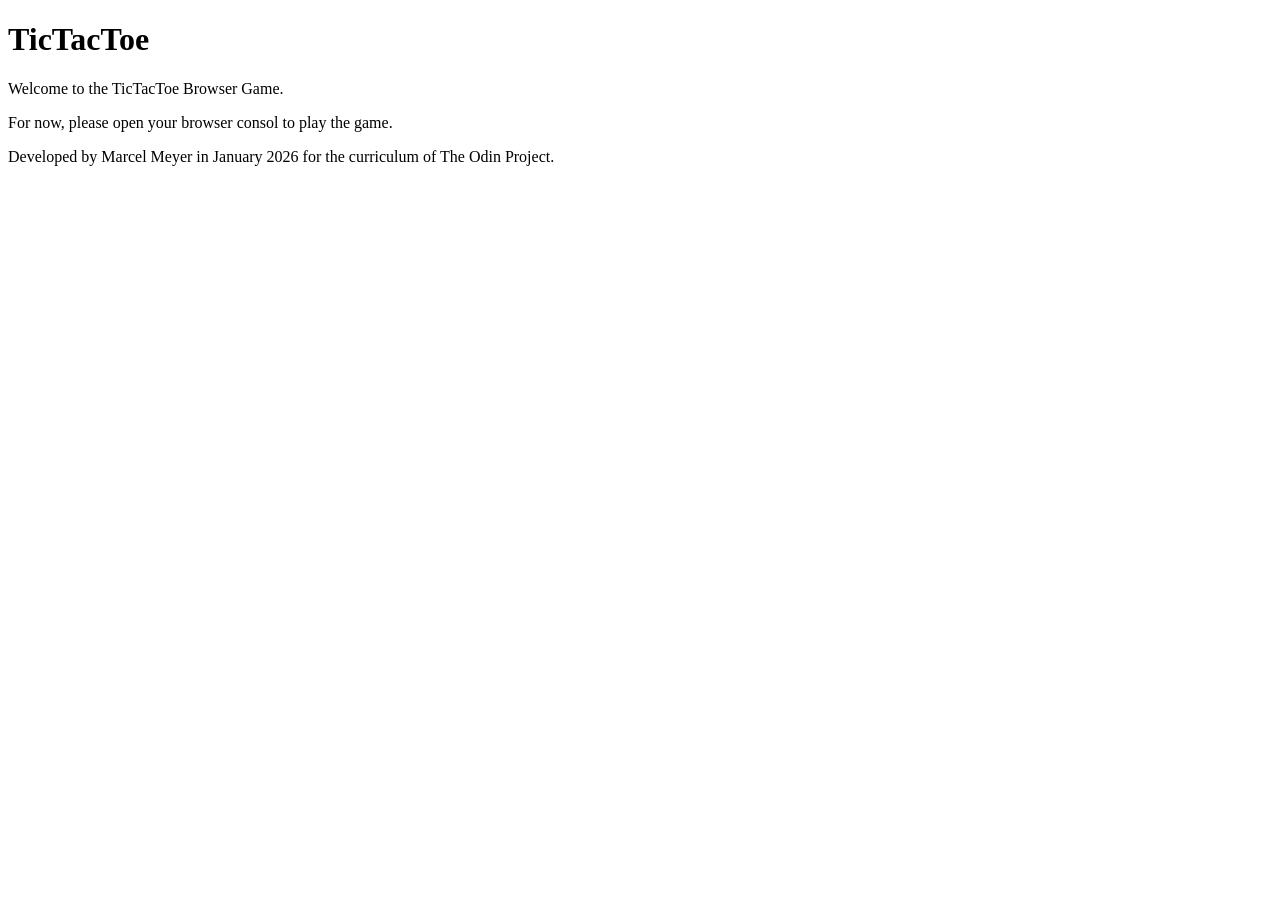
==== index.html @ 03e4756e "setup basic project files" ====
<!DOCTYPE html>
<html lang="en">
<head>
    <meta charset="UTF-8">
    <meta name="viewport" content="width=device-width, initial-scale=1.0">
    <title>TicTacToe Browser Game - The Odin Project</title>
    <link rel="stylesheet" href="./style.css">
    <script src="./game.js" defer async></script>
</head>
<body>
    <nav></nav>
    <main>
        <h1>TicTacToe</h1>
        <p>Welcome to the TicTacToe Browser Game.</p>
        <p>For now, please open your browser consol to play the game.</p>
    </main>
    <footer>
        <div>Developed by Marcel Meyer in January 2026 for the curriculum of The Odin Project.</div>
    </footer>
</body>
</html>
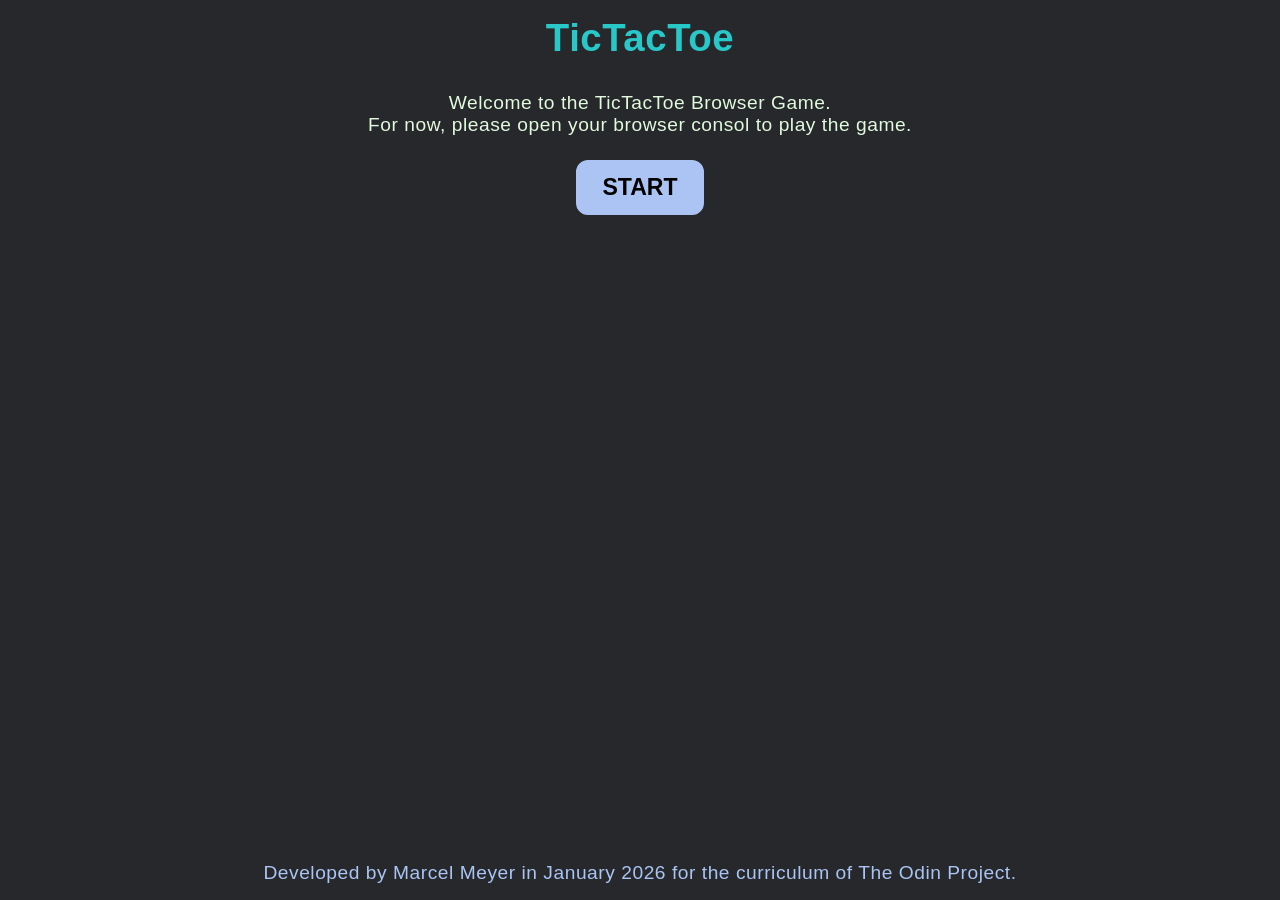
==== commit b88db7c5: "basic page setup + game logic" ====
--- a/index.html
+++ b/index.html
@@ -10,12 +10,16 @@
 <body>
     <nav></nav>
     <main>
-        <h1>TicTacToe</h1>
+        <h1 class="accent">TicTacToe</h1>
         <p>Welcome to the TicTacToe Browser Game.</p>
         <p>For now, please open your browser consol to play the game.</p>
+        <section class="buttons">
+            <button id="start-button">START</button>
+        </section>
+        
     </main>
     <footer>
-        <div>Developed by Marcel Meyer in January 2026 for the curriculum of The Odin Project.</div>
+        <div class="secondary">Developed by Marcel Meyer in January 2026 for the curriculum of The Odin Project.</div>
     </footer>
 </body>
 </html>
--- a/style.css
+++ b/style.css
@@ -0,0 +1,75 @@
+* {
+    box-sizing: border-box;
+    padding: 0;
+    margin: 0;
+
+    --background-color: rgb(38, 40, 44);
+    --primary-color: rgb(226, 250, 222);
+    --secondary-color: rgb(172, 196, 243);
+    --accent-color: rgb(40,200,200);
+}
+
+body {
+    height: 100vh;
+    background-color: var(--background-color);
+    color: var(--primary-color);
+    font-family: Verdana, Arial, Helvetica, sans-serif, system-ui, 'Segoe UI', Roboto, Oxygen, Ubuntu, Cantarell, 'Open Sans', 'Helvetica Neue';
+    font-size: larger;
+    letter-spacing: 0.05ch;
+}
+
+main {
+    padding: 1rem;
+    display: flex;
+    flex-direction: column;
+    justify-content: flex-start;
+    align-items: center;
+    height: 100%;
+}
+
+h1 {
+    margin-bottom: 2rem;
+}
+
+.buttons {
+    margin: 1.5rem 2rem;
+}
+
+.buttons button {
+    background-color: var(--secondary-color);
+    border: 2px solid var(--secondary-color);
+    border-radius: 12px;
+    padding: 12px 24px;
+    font-weight: 800;
+    font-size: larger;
+    cursor: pointer;
+    transition: all 30ms ease-out; 
+}
+
+.buttons button:hover {
+    border: 2px solid var(--accent-color);
+}
+
+.buttons button:active {
+    translate: 0 0.3rem;
+}
+
+.accent {
+    color: var(--accent-color);
+}
+
+.secondary {
+    color: var(--secondary-color);
+}
+
+footer {
+    position: fixed;
+    bottom: 0;
+    left: 0;
+    right: 0;
+
+    padding: 1rem;
+    display: flex;
+    justify-content: center;
+    align-items: center;
+}
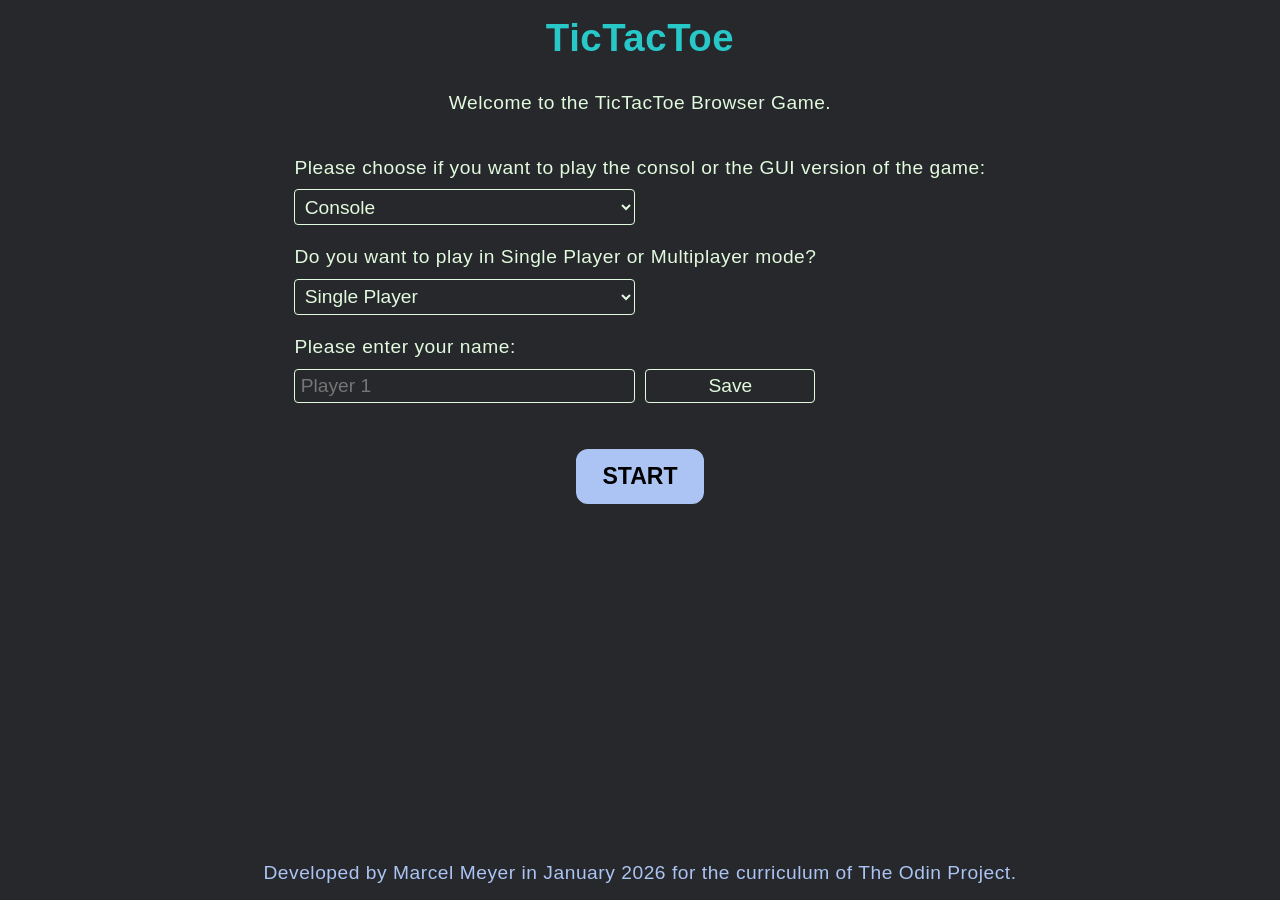
==== commit 57c17fcf: "build basic UI to enter game settings" ====
--- a/index.html
+++ b/index.html
@@ -11,8 +11,48 @@
     <nav></nav>
     <main>
         <h1 class="accent">TicTacToe</h1>
-        <p>Welcome to the TicTacToe Browser Game.</p>
-        <p>For now, please open your browser consol to play the game.</p>
+        <p style="margin-bottom: 4ch">Welcome to the TicTacToe Browser Game.</p>
+        
+        <div>
+            <div class="form-inputfield">
+                <div>
+                    <p>Please choose if you want to play the consol or the GUI version of the game:</p>
+                </div>
+                <div id="display-mode-field" class="form-field">
+                    <!-- <label for="display-mode">Display Mode:</label> -->
+                    <select name="display-mode" id="display-mode">
+                        <option value="toConsole">Console</option>
+                        <option value="toGUI">GUI</option>
+                    </select>
+                </div>
+            </div>
+
+            <div class="form-inputfield hidden" id="player-mode-field">
+                <div>
+                    <p>Do you want to play in Single Player or Multiplayer mode?</p>
+                </div>
+                <div class="form-field">
+                    <!-- <label for="display-mode">Display Mode:</label> -->
+                    <select name="player-mode" id="player-mode">
+                        <option value="single">Single Player</option>
+                        <option value="multi">Multiplayer</option>
+                    </select>
+                </div>
+            </div>
+
+            <div class="form-inputfield hidden">
+                <div>
+                    <p>Please enter your name:</p>
+                </div>
+                <div class="form-field">
+                    <!-- <label for="name">Name:</label> -->
+                    <input class="input" type="text" name="name" id="name" autocomplete="off" placeholder="Player 1">
+                    <button class="save-button" id="save-name-button">Save</button>
+                </div>
+            </div>
+
+        </div>
+
         <section class="buttons">
             <button id="start-button">START</button>
         </section>
--- a/style.css
+++ b/style.css
@@ -27,6 +27,77 @@
     height: 100%;
 }
 
+/* .hidden {
+    display: none;
+} */
+
+.form-field {
+    margin: 1ch 1ch 2ch 0;
+    display: flex;
+    justify-content: flex-start;
+}
+
+.form-field label {
+    margin: 1ch 1ch 1ch 0;
+}
+
+.form-field select {
+    flex-grow: 1;
+    max-width: 50%;
+    padding: 0.5ch;
+    font-size: inherit;
+    outline: none;
+    background-color: inherit;
+    color: inherit;
+    border: 1px solid var(--primary-color);
+    border-radius: 4px;
+}
+
+.form-field select option {
+    font-size: inherit;
+    outline: none;
+    background-color: var(--background-color);
+    color: var(--primary-color);
+}
+
+.input {
+    flex-grow: 1;
+    max-width: 50%;
+    padding: 0.5ch;
+    font-size: inherit;
+    line-height: 1.5ch;
+    outline: none;
+    background-color: var(--background-color);
+    color: var(--primary-color);
+    border: 1px solid var(--primary-color);
+    border-radius: 4px;
+}
+
+.save-button {
+    margin: 0 0 0 1ch;
+    cursor: pointer;
+    flex-grow: 1;
+    max-width: 25%;
+    padding: 0.5ch;
+    font-size: inherit;
+    line-height: 1.5ch;
+    outline: none;
+    background-color: var(--background-color);
+    color: var(--primary-color);
+    border: 1px solid var(--primary-color);
+    border-radius: 4px;
+    transition: all 30ms ease-out; 
+}
+
+.save-button:hover {
+    background-color: var(--primary-color);
+    color: var(--background-color);
+}
+
+.save-button:active {
+    translate: 0 0.2rem;
+}
+
 h1 {
     margin-bottom: 2rem;
 }
@@ -51,7 +122,7 @@
 }
 
 .buttons button:active {
-    translate: 0 0.3rem;
+    translate: 0 0.2rem;
 }
 
 .accent {
@@ -72,4 +143,6 @@
     display: flex;
     justify-content: center;
     align-items: center;
-}+}
+
+/* LENI MEYER */
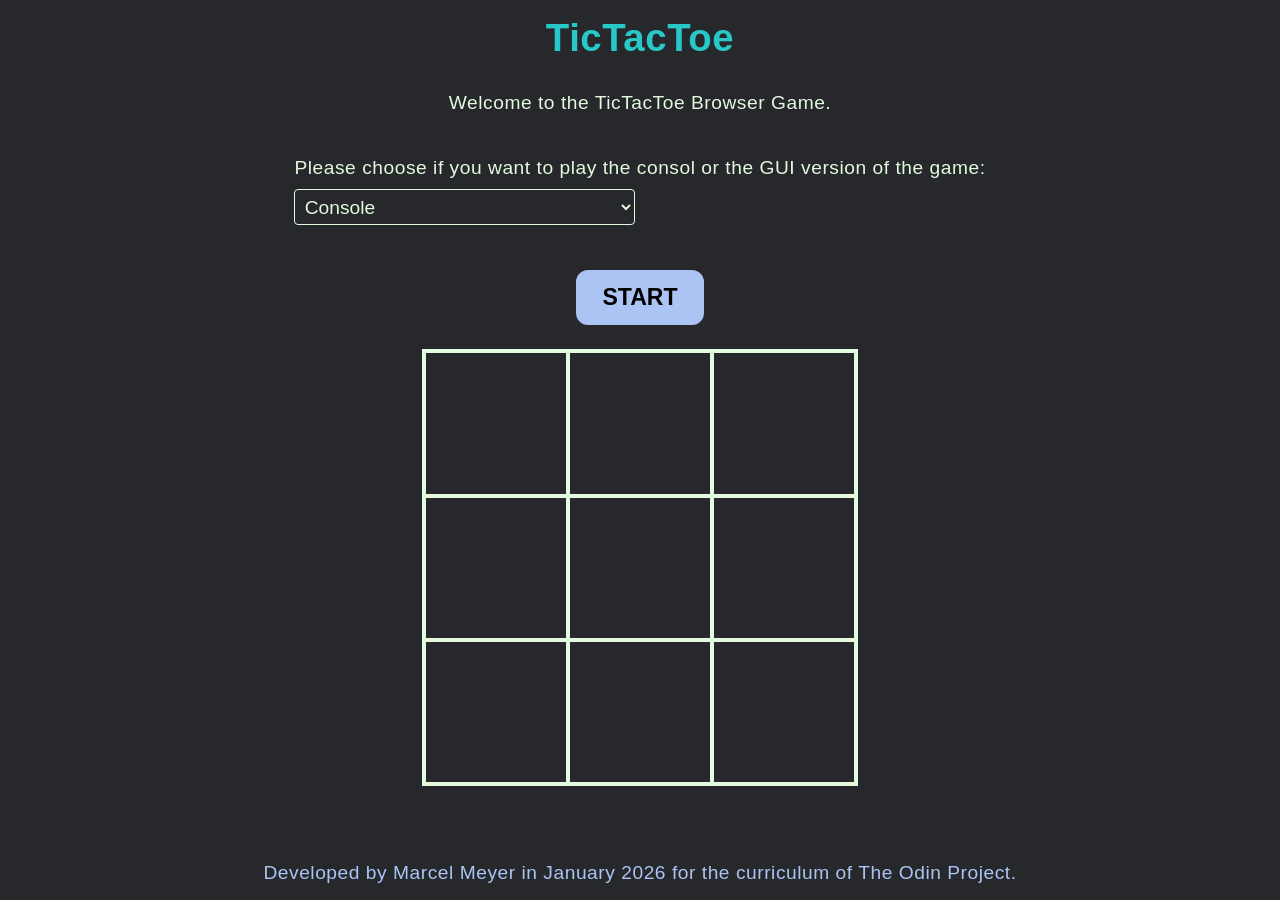
==== commit d1e800a8: "proceed on UI building" ====
--- a/index.html
+++ b/index.html
@@ -27,7 +27,7 @@
                 </div>
             </div>
 
-            <div class="form-inputfield hidden" id="player-mode-field">
+            <div class="form-inputfield hidden GUI-only" id="player-mode-field">
                 <div>
                     <p>Do you want to play in Single Player or Multiplayer mode?</p>
                 </div>
@@ -40,7 +40,7 @@
                 </div>
             </div>
 
-            <div class="form-inputfield hidden">
+            <div class="form-inputfield hidden GUI-only">
                 <div>
                     <p>Please enter your name:</p>
                 </div>
@@ -56,6 +56,18 @@
         <section class="buttons">
             <button id="start-button">START</button>
         </section>
+
+        <div id="GUI-gameboard" class="hidden GUI-only">
+            <div data-field-number="1" data-listener="none">&nbsp;</div>
+            <div data-field-number="2" data-listener="none">&nbsp;</div>
+            <div data-field-number="3" data-listener="none">&nbsp;</div>
+            <div data-field-number="4" data-listener="none">&nbsp;</div>
+            <div data-field-number="5" data-listener="none">&nbsp;</div>
+            <div data-field-number="6" data-listener="none">&nbsp;</div>
+            <div data-field-number="7" data-listener="none">&nbsp;</div>
+            <div data-field-number="8" data-listener="none">&nbsp;</div>
+            <div data-field-number="9" data-listener="none">&nbsp;</div>
+        </div>
         
     </main>
     <footer>
--- a/style.css
+++ b/style.css
@@ -27,9 +27,9 @@
     height: 100%;
 }
 
-/* .hidden {
+.hidden {
     display: none;
-} */
+}
 
 .form-field {
     margin: 1ch 1ch 2ch 0;
@@ -98,6 +98,27 @@
     translate: 0 0.2rem;
 }
 
+#GUI-gameboard {
+    width: 35%;
+    aspect-ratio: 1;
+    border: 2px solid var(--primary-color);
+    display: grid;
+    grid-template-columns: auto auto auto;
+    grid-template-rows: auto auto auto;
+}
+
+#GUI-gameboard > div {
+    border: 2px solid var(--primary-color);
+    transition: all 100ms ease-in-out;
+}
+
+#GUI-gameboard > div:hover {
+    border: 2px solid var(--primary-color);
+    background-color: var(--secondary-color);
+    /* opacity: 0.5; */
+    cursor:grab;
+}
+
 h1 {
     margin-bottom: 2rem;
 }
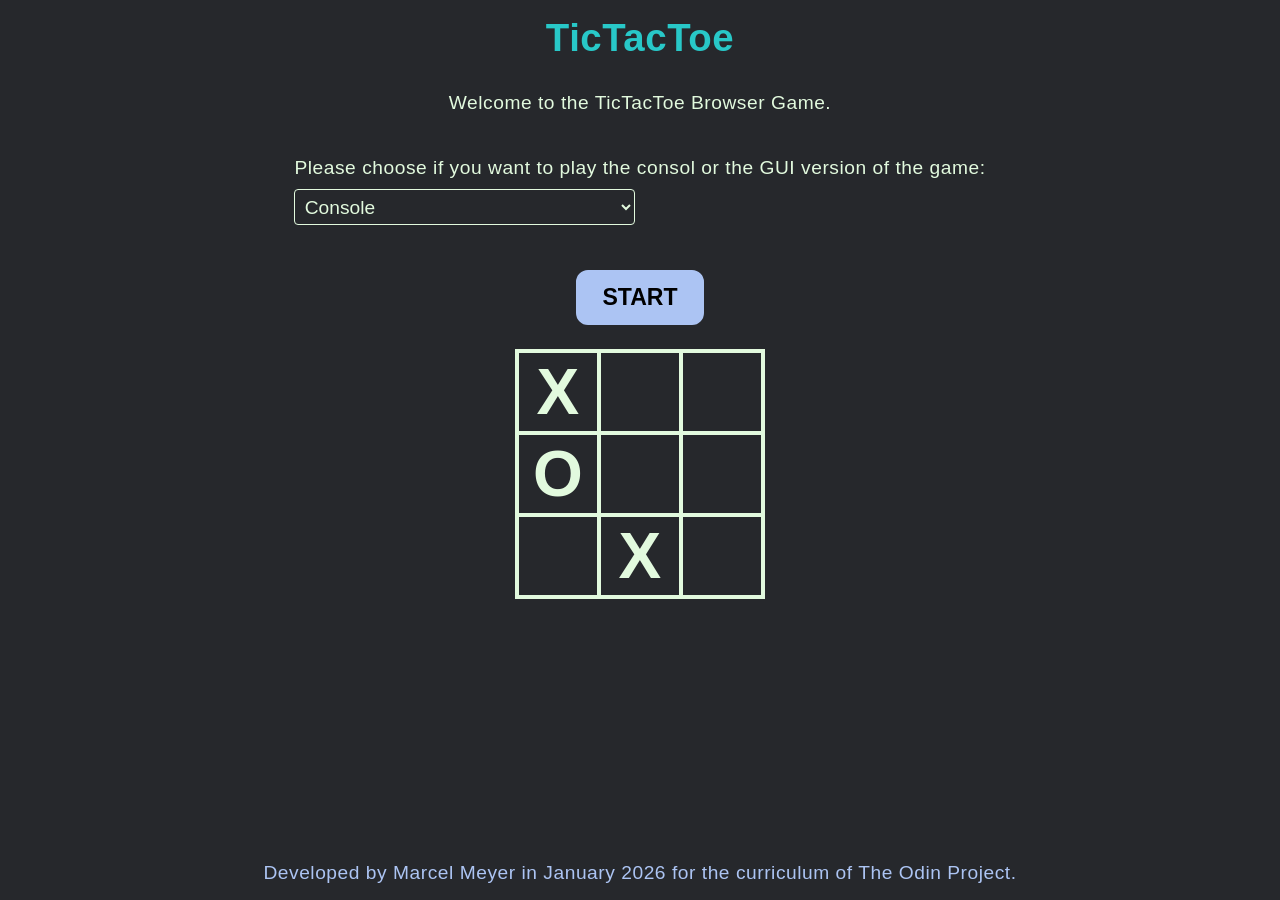
==== commit 1cf82e8a: "Add files via upload apply minor refactorings" ====
--- a/index.html
+++ b/index.html
@@ -1,77 +1,77 @@
-<!DOCTYPE html>
-<html lang="en">
-<head>
-    <meta charset="UTF-8">
-    <meta name="viewport" content="width=device-width, initial-scale=1.0">
-    <title>TicTacToe Browser Game - The Odin Project</title>
-    <link rel="stylesheet" href="./style.css">
-    <script src="./game.js" defer async></script>
-</head>
-<body>
-    <nav></nav>
-    <main>
-        <h1 class="accent">TicTacToe</h1>
-        <p style="margin-bottom: 4ch">Welcome to the TicTacToe Browser Game.</p>
-        
-        <div>
-            <div class="form-inputfield">
-                <div>
-                    <p>Please choose if you want to play the consol or the GUI version of the game:</p>
-                </div>
-                <div id="display-mode-field" class="form-field">
-                    <!-- <label for="display-mode">Display Mode:</label> -->
-                    <select name="display-mode" id="display-mode">
-                        <option value="toConsole">Console</option>
-                        <option value="toGUI">GUI</option>
-                    </select>
-                </div>
-            </div>
-
-            <div class="form-inputfield hidden GUI-only" id="player-mode-field">
-                <div>
-                    <p>Do you want to play in Single Player or Multiplayer mode?</p>
-                </div>
-                <div class="form-field">
-                    <!-- <label for="display-mode">Display Mode:</label> -->
-                    <select name="player-mode" id="player-mode">
-                        <option value="single">Single Player</option>
-                        <option value="multi">Multiplayer</option>
-                    </select>
-                </div>
-            </div>
-
-            <div class="form-inputfield hidden GUI-only">
-                <div>
-                    <p>Please enter your name:</p>
-                </div>
-                <div class="form-field">
-                    <!-- <label for="name">Name:</label> -->
-                    <input class="input" type="text" name="name" id="name" autocomplete="off" placeholder="Player 1">
-                    <button class="save-button" id="save-name-button">Save</button>
-                </div>
-            </div>
-
-        </div>
-
-        <section class="buttons">
-            <button id="start-button">START</button>
-        </section>
-
-        <div id="GUI-gameboard" class="hidden GUI-only">
-            <div data-field-number="1" data-listener="none">&nbsp;</div>
-            <div data-field-number="2" data-listener="none">&nbsp;</div>
-            <div data-field-number="3" data-listener="none">&nbsp;</div>
-            <div data-field-number="4" data-listener="none">&nbsp;</div>
-            <div data-field-number="5" data-listener="none">&nbsp;</div>
-            <div data-field-number="6" data-listener="none">&nbsp;</div>
-            <div data-field-number="7" data-listener="none">&nbsp;</div>
-            <div data-field-number="8" data-listener="none">&nbsp;</div>
-            <div data-field-number="9" data-listener="none">&nbsp;</div>
-        </div>
-        
-    </main>
-    <footer>
-        <div class="secondary">Developed by Marcel Meyer in January 2026 for the curriculum of The Odin Project.</div>
-    </footer>
-</body>
+<!DOCTYPE html>
+<html lang="en">
+<head>
+    <meta charset="UTF-8">
+    <meta name="viewport" content="width=device-width, initial-scale=1.0">
+    <title>TicTacToe Browser Game - The Odin Project</title>
+    <link rel="stylesheet" href="./style.css">
+    <script src="./game.js" defer async></script>
+</head>
+<body>
+    <nav></nav>
+    <main>
+        <h1 class="accent">TicTacToe</h1>
+        <p style="margin-bottom: 4ch">Welcome to the TicTacToe Browser Game.</p>
+        
+        <div>
+            <div class="form-inputfield">
+                <div>
+                    <p>Please choose if you want to play the consol or the GUI version of the game:</p>
+                </div>
+                <div id="display-mode-field" class="form-field">
+                    <!-- <label for="display-mode">Display Mode:</label> -->
+                    <select name="display-mode" id="display-mode">
+                        <option value="toConsole">Console</option>
+                        <option value="toGUI">GUI</option>
+                    </select>
+                </div>
+            </div>
+
+            <div class="form-inputfield hidden GUI-only" id="player-mode-field">
+                <div>
+                    <p>Do you want to play in Single Player or Multiplayer mode?</p>
+                </div>
+                <div class="form-field">
+                    <!-- <label for="display-mode">Display Mode:</label> -->
+                    <select name="player-mode" id="player-mode">
+                        <option value="single">Single Player</option>
+                        <option value="multi">Multiplayer</option>
+                    </select>
+                </div>
+            </div>
+
+            <div class="form-inputfield hidden GUI-only">
+                <div>
+                    <p>Please enter your name:</p>
+                </div>
+                <div class="form-field">
+                    <!-- <label for="name">Name:</label> -->
+                    <input class="input" type="text" name="name" id="name" autocomplete="off" placeholder="Player 1">
+                    <!-- <button class="save-button" id="save-name-button">Save</button> -->
+                </div>
+            </div>
+
+        </div>
+
+        <section class="buttons">
+            <button id="start-button">START</button>
+        </section>
+
+        <div id="GUI-gameboard" class="hidden GUI-only">
+            <div data-field-number="1" data-listener="none">X</div>
+            <div data-field-number="2" data-listener="none">&nbsp;</div>
+            <div data-field-number="3" data-listener="none">&nbsp;</div>
+            <div data-field-number="4" data-listener="none">O</div>
+            <div data-field-number="5" data-listener="none">&nbsp;</div>
+            <div data-field-number="6" data-listener="none">&nbsp;</div>
+            <div data-field-number="7" data-listener="none">&nbsp;</div>
+            <div data-field-number="8" data-listener="none">X</div>
+            <div data-field-number="9" data-listener="none">&nbsp;</div>
+        </div>
+        
+    </main>
+    <footer>
+        <div class="secondary">Developed by Marcel Meyer in January 2026 for the curriculum of The Odin Project.</div>
+    </footer>
+</body>
 </html>
--- a/style.css
+++ b/style.css
@@ -1,169 +1,175 @@
-* {
-    box-sizing: border-box;
-    padding: 0;
-    margin: 0;
-
-    --background-color: rgb(38, 40, 44);
-    --primary-color: rgb(226, 250, 222);
-    --secondary-color: rgb(172, 196, 243);
-    --accent-color: rgb(40,200,200);
-}
-
-body {
-    height: 100vh;
-    background-color: var(--background-color);
-    color: var(--primary-color);
-    font-family: Verdana, Arial, Helvetica, sans-serif, system-ui, 'Segoe UI', Roboto, Oxygen, Ubuntu, Cantarell, 'Open Sans', 'Helvetica Neue';
-    font-size: larger;
-    letter-spacing: 0.05ch;
-}
-
-main {
-    padding: 1rem;
-    display: flex;
-    flex-direction: column;
-    justify-content: flex-start;
-    align-items: center;
-    height: 100%;
-}
-
-.hidden {
-    display: none;
-}
-
-.form-field {
-    margin: 1ch 1ch 2ch 0;
-    display: flex;
-    justify-content: flex-start;
-}
-
-.form-field label {
-    margin: 1ch 1ch 1ch 0;
-}
-
-.form-field select {
-    flex-grow: 1;
-    max-width: 50%;
-    padding: 0.5ch;
-    font-size: inherit;
-    outline: none;
-    background-color: inherit;
-    color: inherit;
-    border: 1px solid var(--primary-color);
-    border-radius: 4px;
-}
-
-.form-field select option {
-    font-size: inherit;
-    outline: none;
-    background-color: var(--background-color);
-    color: var(--primary-color);
-}
-
-.input {
-    flex-grow: 1;
-    max-width: 50%;
-    padding: 0.5ch;
-    font-size: inherit;
-    line-height: 1.5ch;
-    outline: none;
-    background-color: var(--background-color);
-    color: var(--primary-color);
-    border: 1px solid var(--primary-color);
-    border-radius: 4px;
-}
-
-.save-button {
-    margin: 0 0 0 1ch;
-    cursor: pointer;
-    flex-grow: 1;
-    max-width: 25%;
-    padding: 0.5ch;
-    font-size: inherit;
-    line-height: 1.5ch;
-    outline: none;
-    background-color: var(--background-color);
-    color: var(--primary-color);
-    border: 1px solid var(--primary-color);
-    border-radius: 4px;
-    transition: all 30ms ease-out; 
-}
-
-.save-button:hover {
-    background-color: var(--primary-color);
-    color: var(--background-color);
-}
-
-.save-button:active {
-    translate: 0 0.2rem;
-}
-
-#GUI-gameboard {
-    width: 35%;
-    aspect-ratio: 1;
-    border: 2px solid var(--primary-color);
-    display: grid;
-    grid-template-columns: auto auto auto;
-    grid-template-rows: auto auto auto;
-}
-
-#GUI-gameboard > div {
-    border: 2px solid var(--primary-color);
-    transition: all 100ms ease-in-out;
-}
-
-#GUI-gameboard > div:hover {
-    border: 2px solid var(--primary-color);
-    background-color: var(--secondary-color);
-    /* opacity: 0.5; */
-    cursor:grab;
-}
-
-h1 {
-    margin-bottom: 2rem;
-}
-
-.buttons {
-    margin: 1.5rem 2rem;
-}
-
-.buttons button {
-    background-color: var(--secondary-color);
-    border: 2px solid var(--secondary-color);
-    border-radius: 12px;
-    padding: 12px 24px;
-    font-weight: 800;
-    font-size: larger;
-    cursor: pointer;
-    transition: all 30ms ease-out; 
-}
-
-.buttons button:hover {
-    border: 2px solid var(--accent-color);
-}
-
-.buttons button:active {
-    translate: 0 0.2rem;
-}
-
-.accent {
-    color: var(--accent-color);
-}
-
-.secondary {
-    color: var(--secondary-color);
-}
-
-footer {
-    position: fixed;
-    bottom: 0;
-    left: 0;
-    right: 0;
-
-    padding: 1rem;
-    display: flex;
-    justify-content: center;
-    align-items: center;
-}
-
+* {
+    box-sizing: border-box;
+    padding: 0;
+    margin: 0;
+
+    --background-color: rgb(38, 40, 44);
+    --primary-color: rgb(226, 250, 222);
+    --secondary-color: rgb(172, 196, 243);
+    --accent-color: rgb(40,200,200);
+}
+
+body {
+    height: 100vh;
+    background-color: var(--background-color);
+    color: var(--primary-color);
+    font-family: Verdana, Arial, Helvetica, sans-serif, system-ui, 'Segoe UI', Roboto, Oxygen, Ubuntu, Cantarell, 'Open Sans', 'Helvetica Neue';
+    font-size: larger;
+    letter-spacing: 0.05ch;
+}
+
+main {
+    padding: 1rem;
+    display: flex;
+    flex-direction: column;
+    justify-content: flex-start;
+    align-items: center;
+    height: 100%;
+}
+
+.hidden {
+    display: none;
+}
+
+.form-field {
+    margin: 1ch 1ch 2ch 0;
+    display: flex;
+    justify-content: flex-start;
+}
+
+.form-field label {
+    margin: 1ch 1ch 1ch 0;
+}
+
+.form-field select {
+    flex-grow: 1;
+    max-width: 50%;
+    padding: 0.5ch;
+    font-size: inherit;
+    outline: none;
+    background-color: inherit;
+    color: inherit;
+    border: 1px solid var(--primary-color);
+    border-radius: 4px;
+}
+
+.form-field select option {
+    font-size: inherit;
+    outline: none;
+    background-color: var(--background-color);
+    color: var(--primary-color);
+}
+
+.input {
+    flex-grow: 1;
+    max-width: 50%;
+    padding: 0.5ch;
+    font-size: inherit;
+    line-height: 1.5ch;
+    outline: none;
+    background-color: var(--background-color);
+    color: var(--primary-color);
+    border: 1px solid var(--primary-color);
+    border-radius: 4px;
+}
+
+.save-button {
+    margin: 0 0 0 1ch;
+    cursor: pointer;
+    flex-grow: 1;
+    max-width: 25%;
+    padding: 0.5ch;
+    font-size: inherit;
+    line-height: 1.5ch;
+    outline: none;
+    background-color: var(--background-color);
+    color: var(--primary-color);
+    border: 1px solid var(--primary-color);
+    border-radius: 4px;
+    transition: all 30ms ease-out; 
+}
+
+.save-button:hover {
+    background-color: var(--primary-color);
+    color: var(--background-color);
+}
+
+.save-button:active {
+    translate: 0 0.2rem;
+}
+
+#GUI-gameboard {
+    width: 20%;
+    aspect-ratio: 1;
+    border: 2px solid var(--primary-color);
+    display: grid;
+    grid-template-columns: 1fr 1fr 1fr;
+    grid-template-rows: 1fr 1fr 1fr;
+}
+
+#GUI-gameboard > div {
+    border: 2px solid var(--primary-color);
+    transition: all 100ms ease-in-out;
+	display: flex;
+	justify-content: center;
+	align-items: center;
+	font-size: 4rem;
+	font-weight: 900;
+}
+
+#GUI-gameboard > div:hover {
+    border: 2px solid var(--primary-color);
+    background-color: var(--primary-color);
+	color: var(--background-color);
+    /* opacity: 0.5; */
+    cursor: pointer;
+}
+
+h1 {
+    margin-bottom: 2rem;
+}
+
+.buttons {
+    margin: 1.5rem 2rem;
+}
+
+.buttons button {
+    background-color: var(--secondary-color);
+    border: 2px solid var(--secondary-color);
+    border-radius: 12px;
+    padding: 12px 24px;
+    font-weight: 800;
+    font-size: larger;
+    cursor: pointer;
+    transition: all 30ms ease-out; 
+}
+
+.buttons button:hover {
+    border: 2px solid var(--accent-color);
+}
+
+.buttons button:active {
+    translate: 0 0.2rem;
+}
+
+.accent {
+    color: var(--accent-color);
+}
+
+.secondary {
+    color: var(--secondary-color);
+}
+
+footer {
+    position: fixed;
+    bottom: 0;
+    left: 0;
+    right: 0;
+
+    padding: 1rem;
+    display: flex;
+    justify-content: center;
+    align-items: center;
+}
+
 /* LENI MEYER */
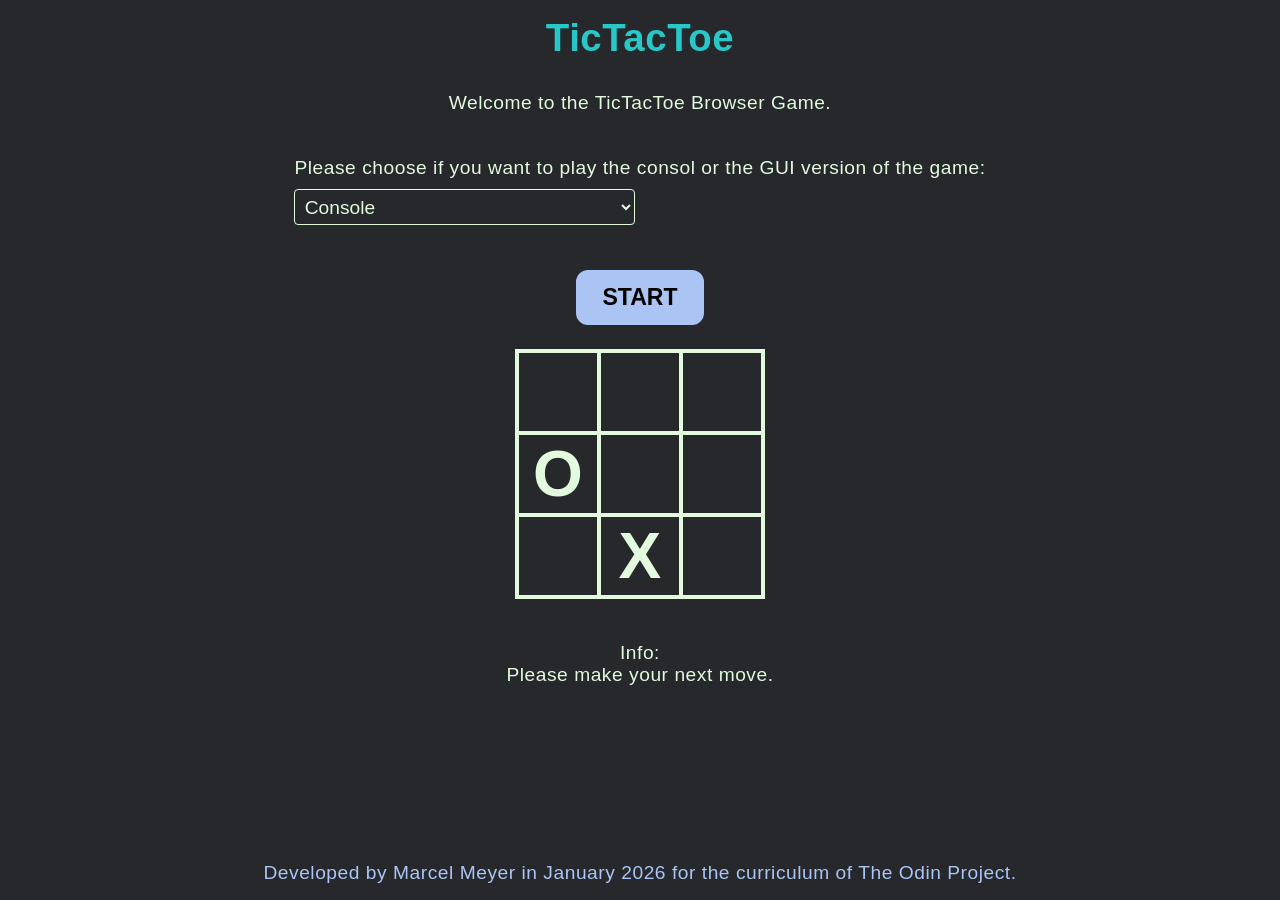
==== commit 7f49f5b5: "apply minor refactorings" ====
--- a/index.html
+++ b/index.html
@@ -14,11 +14,11 @@
         <p style="margin-bottom: 4ch">Welcome to the TicTacToe Browser Game.</p>
         
         <div>
-            <div class="form-inputfield">
+            <div class="form-inputfield" id="display-mode-field">
                 <div>
                     <p>Please choose if you want to play the consol or the GUI version of the game:</p>
                 </div>
-                <div id="display-mode-field" class="form-field">
+                <div class="form-field">
                     <!-- <label for="display-mode">Display Mode:</label> -->
                     <select name="display-mode" id="display-mode">
                         <option value="toConsole">Console</option>
@@ -58,7 +58,7 @@
         </section>
 
         <div id="GUI-gameboard" class="hidden GUI-only">
-            <div data-field-number="1" data-listener="none">X</div>
+            <div data-field-number="1" data-listener="none"></div>
             <div data-field-number="2" data-listener="none">&nbsp;</div>
             <div data-field-number="3" data-listener="none">&nbsp;</div>
             <div data-field-number="4" data-listener="none">O</div>
@@ -68,7 +68,10 @@
             <div data-field-number="8" data-listener="none">X</div>
             <div data-field-number="9" data-listener="none">&nbsp;</div>
         </div>
-        
+        <div id="infobox">
+            <p style="margin-top: 4ch">Info:</p>
+            <p id="info">Please make your next move.</p>
+        </div>
     </main>
     <footer>
         <div class="secondary">Developed by Marcel Meyer in January 2026 for the curriculum of The Odin Project.</div>
--- a/style.css
+++ b/style.css
@@ -125,6 +125,10 @@
     cursor: pointer;
 }
 
+#infobox {
+    text-align: center;
+}
+
 h1 {
     margin-bottom: 2rem;
 }
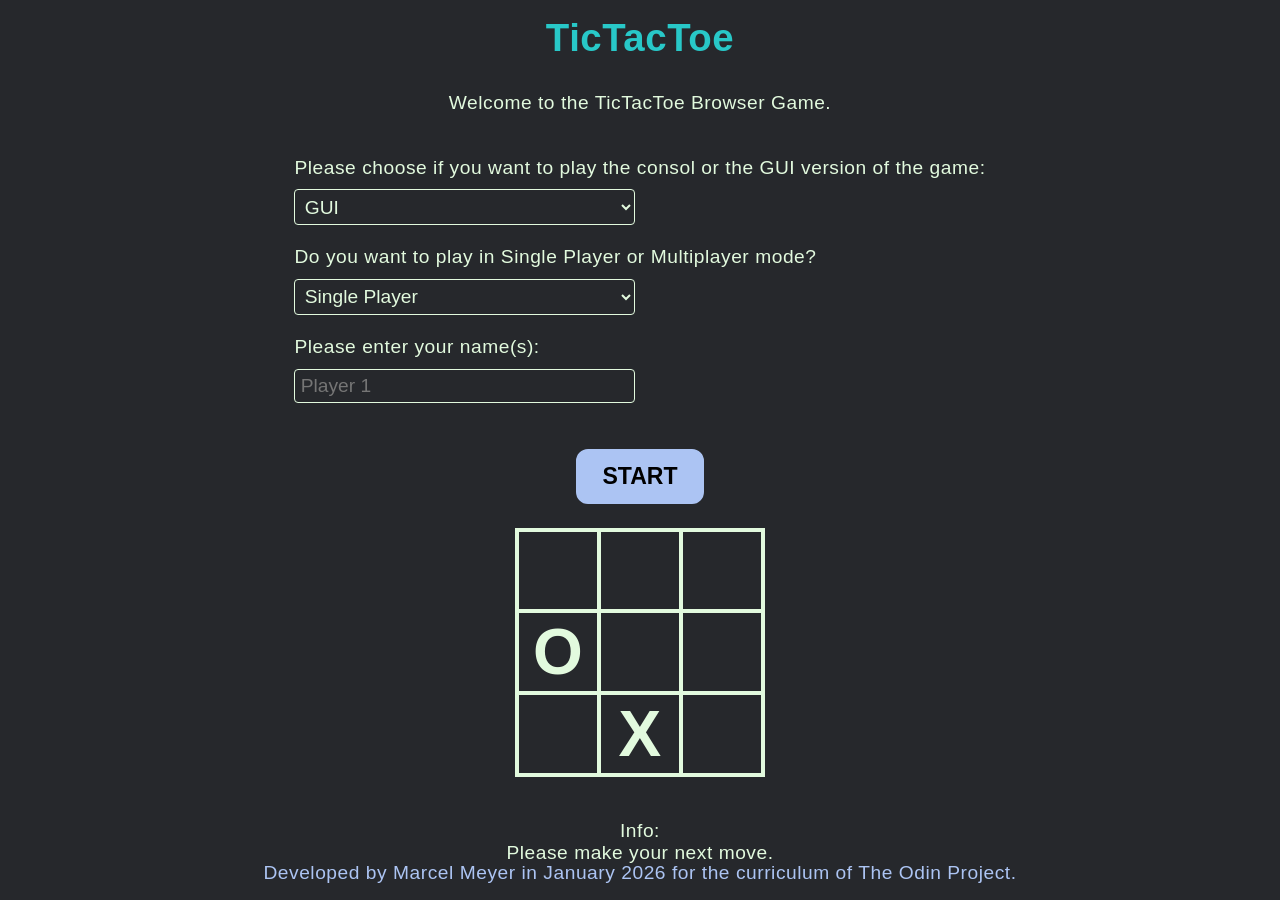
==== commit 542a9be7: "refactor and fix bugs" ====
--- a/index.html
+++ b/index.html
@@ -21,13 +21,13 @@
                 <div class="form-field">
                     <!-- <label for="display-mode">Display Mode:</label> -->
                     <select name="display-mode" id="display-mode">
+                        <option value="toGUI">GUI</option>
                         <option value="toConsole">Console</option>
-                        <option value="toGUI">GUI</option>
                     </select>
                 </div>
             </div>
 
-            <div class="form-inputfield hidden GUI-only" id="player-mode-field">
+            <div class="form-inputfield GUI-only" id="player-mode-field">
                 <div>
                     <p>Do you want to play in Single Player or Multiplayer mode?</p>
                 </div>
@@ -40,13 +40,14 @@
                 </div>
             </div>
 
-            <div class="form-inputfield hidden GUI-only">
+            <div class="form-inputfield GUI-only">
                 <div>
-                    <p>Please enter your name:</p>
+                    <p>Please enter your name(s):</p>
                 </div>
                 <div class="form-field">
                     <!-- <label for="name">Name:</label> -->
-                    <input class="input" type="text" name="name" id="name" autocomplete="off" placeholder="Player 1">
+                    <input class="input" type="text" name="player1_name" id="player1_name" autocomplete="off" placeholder="Player 1">
+                    <input class="input multiplayer-only hidden" type="text"  name="player2_name" id="player2_name" autocomplete="off" placeholder="Player 2">
                     <!-- <button class="save-button" id="save-name-button">Save</button> -->
                 </div>
             </div>
--- a/style.css
+++ b/style.css
@@ -35,6 +35,7 @@
     margin: 1ch 1ch 2ch 0;
     display: flex;
     justify-content: flex-start;
+    gap: 2ch;
 }
 
 .form-field label {
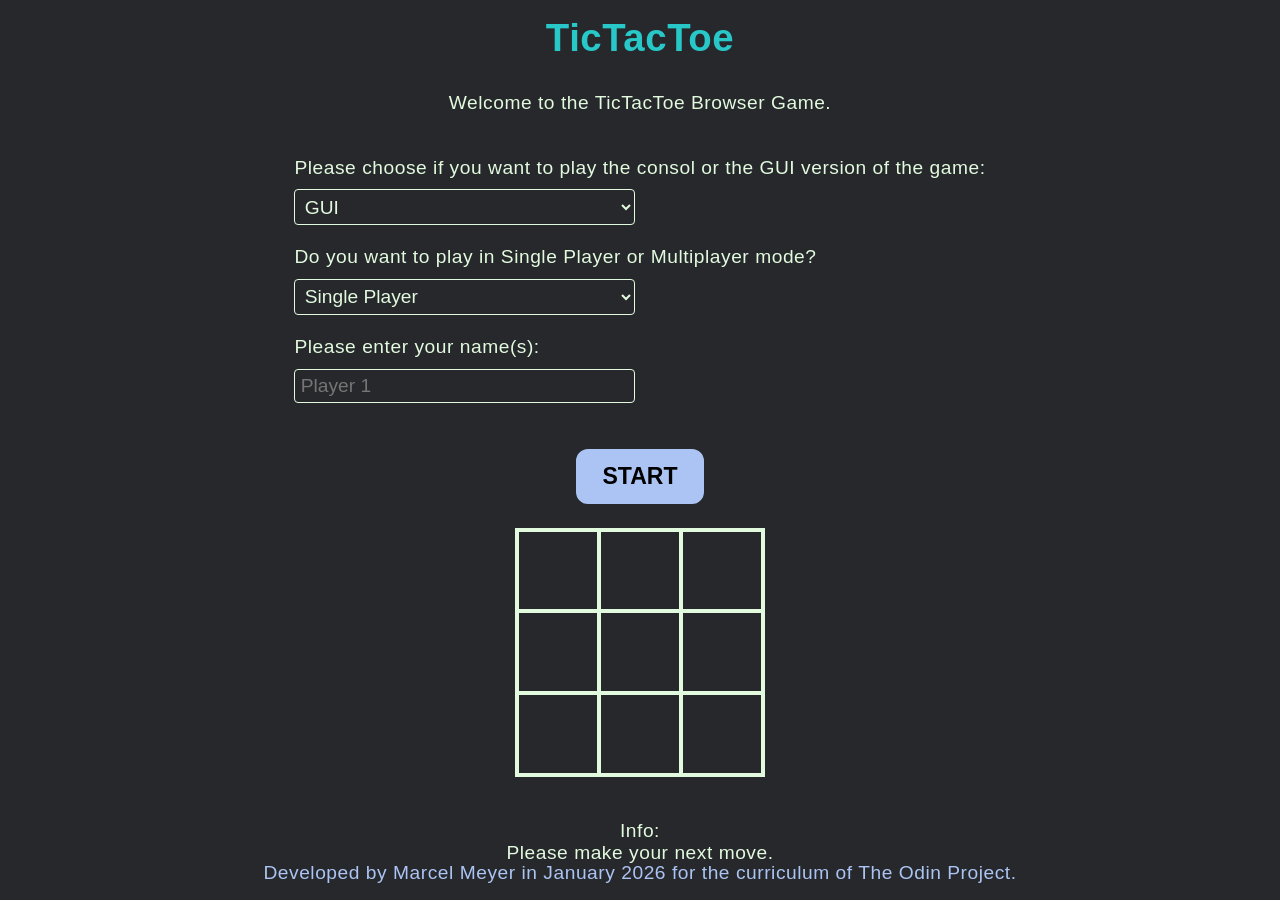
==== commit f3242dc5: "debug further" ====
--- a/index.html
+++ b/index.html
@@ -62,11 +62,11 @@
             <div data-field-number="1" data-listener="none"></div>
             <div data-field-number="2" data-listener="none">&nbsp;</div>
             <div data-field-number="3" data-listener="none">&nbsp;</div>
-            <div data-field-number="4" data-listener="none">O</div>
+            <div data-field-number="4" data-listener="none">&nbsp;</div>
             <div data-field-number="5" data-listener="none">&nbsp;</div>
             <div data-field-number="6" data-listener="none">&nbsp;</div>
             <div data-field-number="7" data-listener="none">&nbsp;</div>
-            <div data-field-number="8" data-listener="none">X</div>
+            <div data-field-number="8" data-listener="none">&nbsp;</div>
             <div data-field-number="9" data-listener="none">&nbsp;</div>
         </div>
         <div id="infobox">
